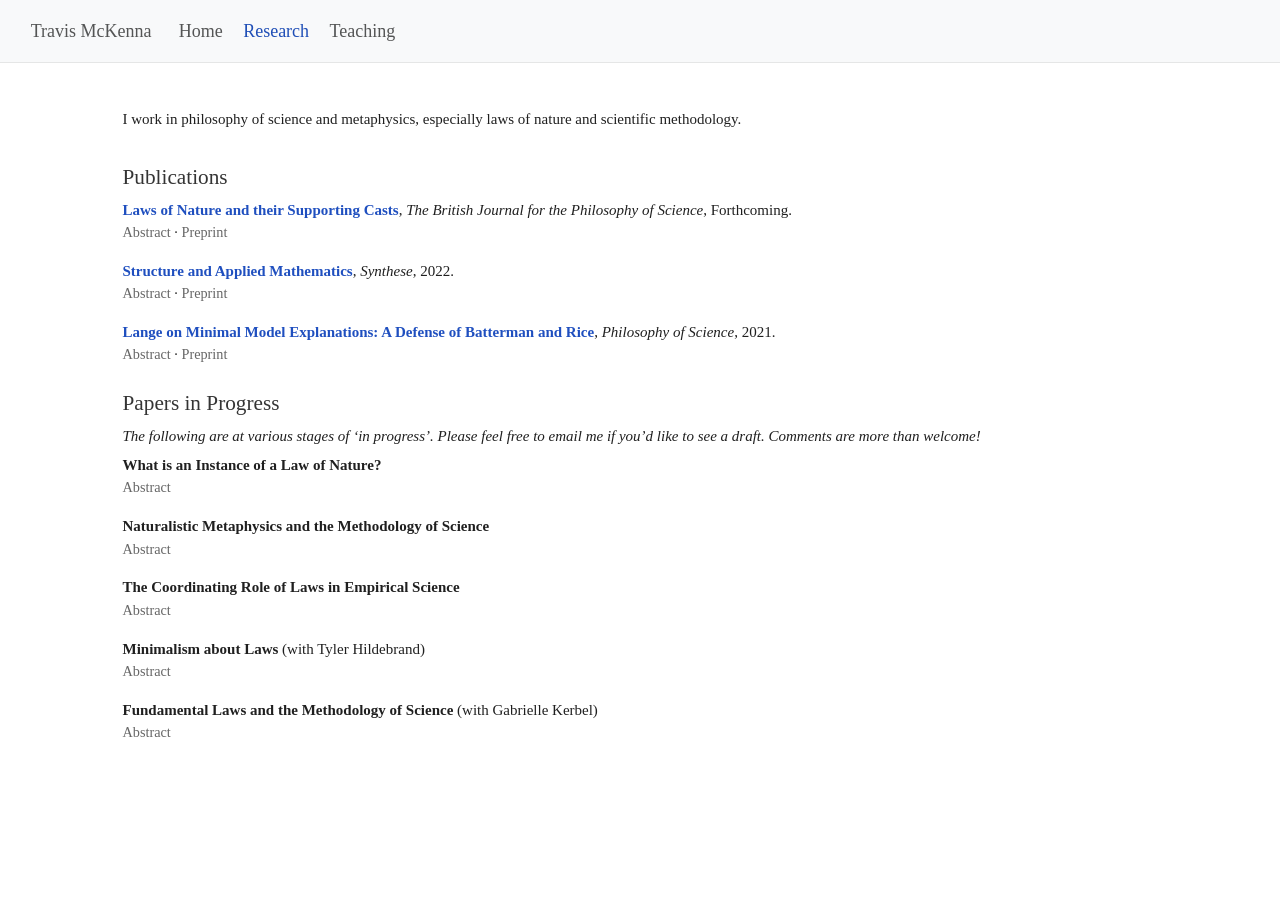
==== research.html @ 8fc80655 "Initial site" ====
<!DOCTYPE html>
<html xmlns="http://www.w3.org/1999/xhtml" lang="en" xml:lang="en"><head>

<meta charset="utf-8">
<meta name="generator" content="quarto-1.8.27">

<meta name="viewport" content="width=device-width, initial-scale=1.0, user-scalable=yes">


<title>research – Travis McKenna</title>
<style>
code{white-space: pre-wrap;}
span.smallcaps{font-variant: small-caps;}
div.columns{display: flex; gap: min(4vw, 1.5em);}
div.column{flex: auto; overflow-x: auto;}
div.hanging-indent{margin-left: 1.5em; text-indent: -1.5em;}
ul.task-list{list-style: none;}
ul.task-list li input[type="checkbox"] {
  width: 0.8em;
  margin: 0 0.8em 0.2em -1em; /* quarto-specific, see https://github.com/quarto-dev/quarto-cli/issues/4556 */ 
  vertical-align: middle;
}
</style>


<script src="site_libs/quarto-nav/quarto-nav.js"></script>
<script src="site_libs/quarto-nav/headroom.min.js"></script>
<script src="site_libs/clipboard/clipboard.min.js"></script>
<script src="site_libs/quarto-html/quarto.js" type="module"></script>
<script src="site_libs/quarto-html/tabsets/tabsets.js" type="module"></script>
<script src="site_libs/quarto-html/axe/axe-check.js" type="module"></script>
<script src="site_libs/quarto-html/popper.min.js"></script>
<script src="site_libs/quarto-html/tippy.umd.min.js"></script>
<script src="site_libs/quarto-html/anchor.min.js"></script>
<link href="site_libs/quarto-html/tippy.css" rel="stylesheet">
<link href="site_libs/quarto-html/quarto-syntax-highlighting-ed96de9b727972fe78a7b5d16c58bf87.css" rel="stylesheet" id="quarto-text-highlighting-styles">
<script src="site_libs/bootstrap/bootstrap.min.js"></script>
<link href="site_libs/bootstrap/bootstrap-icons.css" rel="stylesheet">
<link href="site_libs/bootstrap/bootstrap-61cd70adf5b8c1949b18c0fe842f1883.min.css" rel="stylesheet" append-hash="true" id="quarto-bootstrap" data-mode="light">
<script id="quarto-search-options" type="application/json">{
  "language": {
    "search-no-results-text": "No results",
    "search-matching-documents-text": "matching documents",
    "search-copy-link-title": "Copy link to search",
    "search-hide-matches-text": "Hide additional matches",
    "search-more-match-text": "more match in this document",
    "search-more-matches-text": "more matches in this document",
    "search-clear-button-title": "Clear",
    "search-text-placeholder": "",
    "search-detached-cancel-button-title": "Cancel",
    "search-submit-button-title": "Submit",
    "search-label": "Search"
  }
}</script>


<link rel="stylesheet" href="styles.css">
</head>

<body class="nav-fixed fullcontent quarto-light">

<div id="quarto-search-results"></div>
  <header id="quarto-header" class="headroom fixed-top">
    <nav class="navbar navbar-expand-lg " data-bs-theme="dark">
      <div class="navbar-container container-fluid">
      <div class="navbar-brand-container mx-auto">
    <a class="navbar-brand" href="./index.html">
    <span class="navbar-title">Travis McKenna</span>
    </a>
  </div>
          <button class="navbar-toggler" type="button" data-bs-toggle="collapse" data-bs-target="#navbarCollapse" aria-controls="navbarCollapse" role="menu" aria-expanded="false" aria-label="Toggle navigation" onclick="if (window.quartoToggleHeadroom) { window.quartoToggleHeadroom(); }">
  <span class="navbar-toggler-icon"></span>
</button>
          <div class="collapse navbar-collapse" id="navbarCollapse">
            <ul class="navbar-nav navbar-nav-scroll me-auto">
  <li class="nav-item">
    <a class="nav-link" href="./index.html"> 
<span class="menu-text">Home</span></a>
  </li>  
  <li class="nav-item">
    <a class="nav-link active" href="./research.html" aria-current="page"> 
<span class="menu-text">Research</span></a>
  </li>  
  <li class="nav-item">
    <a class="nav-link" href="./teaching.html"> 
<span class="menu-text">Teaching</span></a>
  </li>  
</ul>
          </div> <!-- /navcollapse -->
            <div class="quarto-navbar-tools">
</div>
      </div> <!-- /container-fluid -->
    </nav>
</header>
<!-- content -->
<div id="quarto-content" class="quarto-container page-columns page-rows-contents page-layout-article page-navbar">
<!-- sidebar -->
<!-- margin-sidebar -->
    
<!-- main -->
<main class="content" id="quarto-document-content"><header id="title-block-header" class="quarto-title-block"></header>




<p>I work in philosophy of science and metaphysics, especially laws of nature and scientific methodology.</p>
<section id="publications" class="level4">
<h4 class="anchored" data-anchor-id="publications">Publications</h4>
<div class="pub">
<p class="pub-main">
<a href="https://www.journals.uchicago.edu/doi/10.1086/725906"><strong>Laws of Nature and their Supporting Casts</strong></a>, <em>The British Journal for the Philosophy of Science</em>, Forthcoming.
</p>
<p class="pub-links">
<a href="#" class="abstract-toggle">Abstract</a> · <a href="files/McKenna Supporting Casts Preprint.pdf">Preprint</a>
</p>
<div class="abstract-content">
It is an underappreciated fact about scientific practice that laws are very often not capable of <em>doing</em> very much on their very own. Rather, in providing us with predictions and explanations they rely on a <em>supporting cast</em> of helpers – things like boundary conditions, material parameters, rigidity constraints, and so on. I argue that this fact spells serious trouble for <em>Pragmatic Humean</em> accounts that attempt to pick out laws by way of the explanatory or predictive roles they play in scientific practice.
</div>
</div>
<div class="pub">
<p class="pub-main">
<a href="https://link.springer.com/article/10.1007/s11229-022-03873-x"><strong>Structure and Applied Mathematics</strong></a>, <em>Synthese</em>, 2022.
</p>
<p class="pub-links">
<a href="#" class="abstract-toggle">Abstract</a> · <a href="files/McKenna Structure and Applied Mathematics Preprint.pdf">Preprint</a>
</p>
<div class="abstract-content">
<em>Mapping accounts</em> hold that the application of mathematics to real world systems involves setting up the right kind of <em>mapping</em> between mathematical and physical structures. I argue that this picture relies on a strong assumption: that the mathematics involved in any application can be neatly packaged into a single mathematical structure. Looking at the multiscale modelling of sea ice, I suggest that this assumption is often too simple – real applications often require stitching together very different bits of mathematics in ways that resist this kind of tidy representation.
</div>
</div>
<div class="pub">
<p class="pub-main">
<a href="https://www.cambridge.org/core/journals/philosophy-of-science/article/abs/lange-on-minimal-model-explanations-a-defense-of-batterman-and-rice/F60F7998F3078E3E3564D29F16DA6283"><strong>Lange on Minimal Model Explanations: A Defense of Batterman and Rice</strong></a>, <em>Philosophy of Science</em>, 2021.
</p>
<p class="pub-links">
<a href="#" class="abstract-toggle">Abstract</a> · <a href="files/McKenna Minimal Models Preprint.pdf">Preprint</a>
</p>
<div class="abstract-content">
<em>Minimal model explanations</em> are supposed to capture patterns of behaviour that show up across very different kinds of physical systems. Marc Lange has argued that this picture faces serious problems. I suggest that these objections miss their mark: they rest on treating minimal models as if they were aimed at explaining <em>particular systems</em>, rather than the <em>robust patterns</em> that cut across them.
</div>
</div>
</section>
<section id="papers-in-progress" class="level4">
<h4 class="anchored" data-anchor-id="papers-in-progress">Papers in Progress</h4>
<p>
<em> The following are at various stages of ‘in progress’. Please feel free to email me if you’d like to see a draft. Comments are more than welcome! </em>
</p>
<div class="pub wip">
<p class="pub-main">
<strong>What is an Instance of a Law of Nature?</strong>
</p>
<p class="pub-links">
<a href="#" class="abstract-toggle">Abstract</a>
</p>
<div class="abstract-content">
Philosophers commonly treat the relationship between <em>scientific laws</em> and the <em>systems to which they apply</em> on the model of that between a <em>generalisation</em> and its <em>instances</em>. I argue that this kind of idealised approach cannot sustain the kind of fine-grained, practice-sensitive picture that many contemporary philosophers hope for. The upshot is simple: if we want our theories of laws to shed light on the detailed workings of scientific practice, we must move beyond this idealisation.
</div>
</div>
<div class="pub wip">
<p class="pub-main">
<strong>Naturalistic Metaphysics and the Methodology of Science</strong>
</p>
<p class="pub-links">
<a href="#" class="abstract-toggle">Abstract</a>
</p>
<div class="abstract-content">
Nina Emery has recently argued that anyone who believes that metaphysical theories should not <em>conflict</em> with our best scientific theories should also think that metaphysicians should actively employ the <em>methodology</em> of contemporary science. That is, anyone who is a <em>content naturalist</em> must be a <em>methodological naturalist</em>. I explain why this argument does not work and hint at what this might teach us about the relationship between metaphysical and scientific theorising.
</div>
</div>
<div class="pub wip">
<p class="pub-main">
<strong>The Coordinating Role of Laws in Empirical Science</strong>
</p>
<p class="pub-links">
<a href="#" class="abstract-toggle">Abstract</a>
</p>
<div class="abstract-content">
In thinking about the role that laws play in scientific practice, most philosophers take for granted that laws should be treated as some kind or other of <em>generalisation</em>. I argue that this logic-inflected picture prevents us from noticing and making sense of some important and interesting features of the way that laws function in scientific practice. In its stead, I develop a picture that focusses on the role that laws play within the construction of <em>scientific models</em>.
</div>
</div>
<div class="pub wip">
<p class="pub-main">
<strong>Minimalism about Laws</strong> (with Tyler Hildebrand)
</p>
<p class="pub-links">
<a href="#" class="abstract-toggle">Abstract</a>
</p>
<div class="abstract-content">
Arguments based on scientific practice have become extremely common in the literature on laws of nature. It is not always clear, however, exactly how or why such arguments are supposed to work. We attempt to lay out some criteria for the success of such arguments and suggest that they are harder to satisfy than many may have realised. This leads us to a view that we call <em>Minimalism</em>.
</div>
</div>
<div class="pub wip">
<p class="pub-main">
<strong>Fundamental Laws and the Methodology of Science</strong> (with Gabrielle Kerbel)
</p>
<p class="pub-links">
<a href="#" class="abstract-toggle">Abstract</a>
</p>
<div class="abstract-content">
Metaphysicians often distinguish between <em>fundamental</em> and <em>non-fundamental</em> laws. In doing so, they often assume that such a distinction plays an important role in the methodology of science. We show that the notion of <em>fundamental law</em> that appears in scientific practice is highly non-uniform and messy. If metaphysicians want to make use of such a distinction, they must do more than simply gesture at the presence of such a distinction in the methodology of science.
</div>
</div>


</section>

</main> <!-- /main -->
<script>
document.addEventListener("DOMContentLoaded", function () {
  const toggles = document.querySelectorAll(".abstract-toggle, .course-toggle");

  toggles.forEach((toggle) => {
    toggle.addEventListener("click", function (e) {
      e.preventDefault();

      // Find the nearest container (.pub or .course), then find the content inside it
      const container = toggle.closest(".pub, .course");
      if (!container) return;

      const content = container.querySelector(".abstract-content, .course-content");
      if (!content) return;

      content.style.display =
        content.style.display === "none" || content.style.display === ""
          ? "block"
          : "none";
    });
  });
});
</script>
<script id="quarto-html-after-body" type="application/javascript">
  window.document.addEventListener("DOMContentLoaded", function (event) {
    const icon = "";
    const anchorJS = new window.AnchorJS();
    anchorJS.options = {
      placement: 'right',
      icon: icon
    };
    anchorJS.add('.anchored');
    const isCodeAnnotation = (el) => {
      for (const clz of el.classList) {
        if (clz.startsWith('code-annotation-')) {                     
          return true;
        }
      }
      return false;
    }
    const onCopySuccess = function(e) {
      // button target
      const button = e.trigger;
      // don't keep focus
      button.blur();
      // flash "checked"
      button.classList.add('code-copy-button-checked');
      var currentTitle = button.getAttribute("title");
      button.setAttribute("title", "Copied!");
      let tooltip;
      if (window.bootstrap) {
        button.setAttribute("data-bs-toggle", "tooltip");
        button.setAttribute("data-bs-placement", "left");
        button.setAttribute("data-bs-title", "Copied!");
        tooltip = new bootstrap.Tooltip(button, 
          { trigger: "manual", 
            customClass: "code-copy-button-tooltip",
            offset: [0, -8]});
        tooltip.show();    
      }
      setTimeout(function() {
        if (tooltip) {
          tooltip.hide();
          button.removeAttribute("data-bs-title");
          button.removeAttribute("data-bs-toggle");
          button.removeAttribute("data-bs-placement");
        }
        button.setAttribute("title", currentTitle);
        button.classList.remove('code-copy-button-checked');
      }, 1000);
      // clear code selection
      e.clearSelection();
    }
    const getTextToCopy = function(trigger) {
      const outerScaffold = trigger.parentElement.cloneNode(true);
      const codeEl = outerScaffold.querySelector('code');
      for (const childEl of codeEl.children) {
        if (isCodeAnnotation(childEl)) {
          childEl.remove();
        }
      }
      return codeEl.innerText;
    }
    const clipboard = new window.ClipboardJS('.code-copy-button:not([data-in-quarto-modal])', {
      text: getTextToCopy
    });
    clipboard.on('success', onCopySuccess);
    if (window.document.getElementById('quarto-embedded-source-code-modal')) {
      const clipboardModal = new window.ClipboardJS('.code-copy-button[data-in-quarto-modal]', {
        text: getTextToCopy,
        container: window.document.getElementById('quarto-embedded-source-code-modal')
      });
      clipboardModal.on('success', onCopySuccess);
    }
      var localhostRegex = new RegExp(/^(?:http|https):\/\/localhost\:?[0-9]*\//);
      var mailtoRegex = new RegExp(/^mailto:/);
        var filterRegex = new RegExp('/' + window.location.host + '/');
      var isInternal = (href) => {
          return filterRegex.test(href) || localhostRegex.test(href) || mailtoRegex.test(href);
      }
      // Inspect non-navigation links and adorn them if external
     var links = window.document.querySelectorAll('a[href]:not(.nav-link):not(.navbar-brand):not(.toc-action):not(.sidebar-link):not(.sidebar-item-toggle):not(.pagination-link):not(.no-external):not([aria-hidden]):not(.dropdown-item):not(.quarto-navigation-tool):not(.about-link)');
      for (var i=0; i<links.length; i++) {
        const link = links[i];
        if (!isInternal(link.href)) {
          // undo the damage that might have been done by quarto-nav.js in the case of
          // links that we want to consider external
          if (link.dataset.originalHref !== undefined) {
            link.href = link.dataset.originalHref;
          }
        }
      }
    function tippyHover(el, contentFn, onTriggerFn, onUntriggerFn) {
      const config = {
        allowHTML: true,
        maxWidth: 500,
        delay: 100,
        arrow: false,
        appendTo: function(el) {
            return el.parentElement;
        },
        interactive: true,
        interactiveBorder: 10,
        theme: 'quarto',
        placement: 'bottom-start',
      };
      if (contentFn) {
        config.content = contentFn;
      }
      if (onTriggerFn) {
        config.onTrigger = onTriggerFn;
      }
      if (onUntriggerFn) {
        config.onUntrigger = onUntriggerFn;
      }
      window.tippy(el, config); 
    }
    const noterefs = window.document.querySelectorAll('a[role="doc-noteref"]');
    for (var i=0; i<noterefs.length; i++) {
      const ref = noterefs[i];
      tippyHover(ref, function() {
        // use id or data attribute instead here
        let href = ref.getAttribute('data-footnote-href') || ref.getAttribute('href');
        try { href = new URL(href).hash; } catch {}
        const id = href.replace(/^#\/?/, "");
        const note = window.document.getElementById(id);
        if (note) {
          return note.innerHTML;
        } else {
          return "";
        }
      });
    }
    const xrefs = window.document.querySelectorAll('a.quarto-xref');
    const processXRef = (id, note) => {
      // Strip column container classes
      const stripColumnClz = (el) => {
        el.classList.remove("page-full", "page-columns");
        if (el.children) {
          for (const child of el.children) {
            stripColumnClz(child);
          }
        }
      }
      stripColumnClz(note)
      if (id === null || id.startsWith('sec-')) {
        // Special case sections, only their first couple elements
        const container = document.createElement("div");
        if (note.children && note.children.length > 2) {
          container.appendChild(note.children[0].cloneNode(true));
          for (let i = 1; i < note.children.length; i++) {
            const child = note.children[i];
            if (child.tagName === "P" && child.innerText === "") {
              continue;
            } else {
              container.appendChild(child.cloneNode(true));
              break;
            }
          }
          if (window.Quarto?.typesetMath) {
            window.Quarto.typesetMath(container);
          }
          return container.innerHTML
        } else {
          if (window.Quarto?.typesetMath) {
            window.Quarto.typesetMath(note);
          }
          return note.innerHTML;
        }
      } else {
        // Remove any anchor links if they are present
        const anchorLink = note.querySelector('a.anchorjs-link');
        if (anchorLink) {
          anchorLink.remove();
        }
        if (window.Quarto?.typesetMath) {
          window.Quarto.typesetMath(note);
        }
        if (note.classList.contains("callout")) {
          return note.outerHTML;
        } else {
          return note.innerHTML;
        }
      }
    }
    for (var i=0; i<xrefs.length; i++) {
      const xref = xrefs[i];
      tippyHover(xref, undefined, function(instance) {
        instance.disable();
        let url = xref.getAttribute('href');
        let hash = undefined; 
        if (url.startsWith('#')) {
          hash = url;
        } else {
          try { hash = new URL(url).hash; } catch {}
        }
        if (hash) {
          const id = hash.replace(/^#\/?/, "");
          const note = window.document.getElementById(id);
          if (note !== null) {
            try {
              const html = processXRef(id, note.cloneNode(true));
              instance.setContent(html);
            } finally {
              instance.enable();
              instance.show();
            }
          } else {
            // See if we can fetch this
            fetch(url.split('#')[0])
            .then(res => res.text())
            .then(html => {
              const parser = new DOMParser();
              const htmlDoc = parser.parseFromString(html, "text/html");
              const note = htmlDoc.getElementById(id);
              if (note !== null) {
                const html = processXRef(id, note);
                instance.setContent(html);
              } 
            }).finally(() => {
              instance.enable();
              instance.show();
            });
          }
        } else {
          // See if we can fetch a full url (with no hash to target)
          // This is a special case and we should probably do some content thinning / targeting
          fetch(url)
          .then(res => res.text())
          .then(html => {
            const parser = new DOMParser();
            const htmlDoc = parser.parseFromString(html, "text/html");
            const note = htmlDoc.querySelector('main.content');
            if (note !== null) {
              // This should only happen for chapter cross references
              // (since there is no id in the URL)
              // remove the first header
              if (note.children.length > 0 && note.children[0].tagName === "HEADER") {
                note.children[0].remove();
              }
              const html = processXRef(null, note);
              instance.setContent(html);
            } 
          }).finally(() => {
            instance.enable();
            instance.show();
          });
        }
      }, function(instance) {
      });
    }
        let selectedAnnoteEl;
        const selectorForAnnotation = ( cell, annotation) => {
          let cellAttr = 'data-code-cell="' + cell + '"';
          let lineAttr = 'data-code-annotation="' +  annotation + '"';
          const selector = 'span[' + cellAttr + '][' + lineAttr + ']';
          return selector;
        }
        const selectCodeLines = (annoteEl) => {
          const doc = window.document;
          const targetCell = annoteEl.getAttribute("data-target-cell");
          const targetAnnotation = annoteEl.getAttribute("data-target-annotation");
          const annoteSpan = window.document.querySelector(selectorForAnnotation(targetCell, targetAnnotation));
          const lines = annoteSpan.getAttribute("data-code-lines").split(",");
          const lineIds = lines.map((line) => {
            return targetCell + "-" + line;
          })
          let top = null;
          let height = null;
          let parent = null;
          if (lineIds.length > 0) {
              //compute the position of the single el (top and bottom and make a div)
              const el = window.document.getElementById(lineIds[0]);
              top = el.offsetTop;
              height = el.offsetHeight;
              parent = el.parentElement.parentElement;
            if (lineIds.length > 1) {
              const lastEl = window.document.getElementById(lineIds[lineIds.length - 1]);
              const bottom = lastEl.offsetTop + lastEl.offsetHeight;
              height = bottom - top;
            }
            if (top !== null && height !== null && parent !== null) {
              // cook up a div (if necessary) and position it 
              let div = window.document.getElementById("code-annotation-line-highlight");
              if (div === null) {
                div = window.document.createElement("div");
                div.setAttribute("id", "code-annotation-line-highlight");
                div.style.position = 'absolute';
                parent.appendChild(div);
              }
              div.style.top = top - 2 + "px";
              div.style.height = height + 4 + "px";
              div.style.left = 0;
              let gutterDiv = window.document.getElementById("code-annotation-line-highlight-gutter");
              if (gutterDiv === null) {
                gutterDiv = window.document.createElement("div");
                gutterDiv.setAttribute("id", "code-annotation-line-highlight-gutter");
                gutterDiv.style.position = 'absolute';
                const codeCell = window.document.getElementById(targetCell);
                const gutter = codeCell.querySelector('.code-annotation-gutter');
                gutter.appendChild(gutterDiv);
              }
              gutterDiv.style.top = top - 2 + "px";
              gutterDiv.style.height = height + 4 + "px";
            }
            selectedAnnoteEl = annoteEl;
          }
        };
        const unselectCodeLines = () => {
          const elementsIds = ["code-annotation-line-highlight", "code-annotation-line-highlight-gutter"];
          elementsIds.forEach((elId) => {
            const div = window.document.getElementById(elId);
            if (div) {
              div.remove();
            }
          });
          selectedAnnoteEl = undefined;
        };
          // Handle positioning of the toggle
      window.addEventListener(
        "resize",
        throttle(() => {
          elRect = undefined;
          if (selectedAnnoteEl) {
            selectCodeLines(selectedAnnoteEl);
          }
        }, 10)
      );
      function throttle(fn, ms) {
      let throttle = false;
      let timer;
        return (...args) => {
          if(!throttle) { // first call gets through
              fn.apply(this, args);
              throttle = true;
          } else { // all the others get throttled
              if(timer) clearTimeout(timer); // cancel #2
              timer = setTimeout(() => {
                fn.apply(this, args);
                timer = throttle = false;
              }, ms);
          }
        };
      }
        // Attach click handler to the DT
        const annoteDls = window.document.querySelectorAll('dt[data-target-cell]');
        for (const annoteDlNode of annoteDls) {
          annoteDlNode.addEventListener('click', (event) => {
            const clickedEl = event.target;
            if (clickedEl !== selectedAnnoteEl) {
              unselectCodeLines();
              const activeEl = window.document.querySelector('dt[data-target-cell].code-annotation-active');
              if (activeEl) {
                activeEl.classList.remove('code-annotation-active');
              }
              selectCodeLines(clickedEl);
              clickedEl.classList.add('code-annotation-active');
            } else {
              // Unselect the line
              unselectCodeLines();
              clickedEl.classList.remove('code-annotation-active');
            }
          });
        }
    const findCites = (el) => {
      const parentEl = el.parentElement;
      if (parentEl) {
        const cites = parentEl.dataset.cites;
        if (cites) {
          return {
            el,
            cites: cites.split(' ')
          };
        } else {
          return findCites(el.parentElement)
        }
      } else {
        return undefined;
      }
    };
    var bibliorefs = window.document.querySelectorAll('a[role="doc-biblioref"]');
    for (var i=0; i<bibliorefs.length; i++) {
      const ref = bibliorefs[i];
      const citeInfo = findCites(ref);
      if (citeInfo) {
        tippyHover(citeInfo.el, function() {
          var popup = window.document.createElement('div');
          citeInfo.cites.forEach(function(cite) {
            var citeDiv = window.document.createElement('div');
            citeDiv.classList.add('hanging-indent');
            citeDiv.classList.add('csl-entry');
            var biblioDiv = window.document.getElementById('ref-' + cite);
            if (biblioDiv) {
              citeDiv.innerHTML = biblioDiv.innerHTML;
            }
            popup.appendChild(citeDiv);
          });
          return popup.innerHTML;
        });
      }
    }
  });
  </script>
</div> <!-- /content -->




</body></html>
---- site_libs/quarto-html/tippy.css ----
.tippy-box[data-animation=fade][data-state=hidden]{opacity:0}[data-tippy-root]{max-width:calc(100vw - 10px)}.tippy-box{position:relative;background-color:#333;color:#fff;border-radius:4px;font-size:14px;line-height:1.4;white-space:normal;outline:0;transition-property:transform,visibility,opacity}.tippy-box[data-placement^=top]>.tippy-arrow{bottom:0}.tippy-box[data-placement^=top]>.tippy-arrow:before{bottom:-7px;left:0;border-width:8px 8px 0;border-top-color:initial;transform-origin:center top}.tippy-box[data-placement^=bottom]>.tippy-arrow{top:0}.tippy-box[data-placement^=bottom]>.tippy-arrow:before{top:-7px;left:0;border-width:0 8px 8px;border-bottom-color:initial;transform-origin:center bottom}.tippy-box[data-placement^=left]>.tippy-arrow{right:0}.tippy-box[data-placement^=left]>.tippy-arrow:before{border-width:8px 0 8px 8px;border-left-color:initial;right:-7px;transform-origin:center left}.tippy-box[data-placement^=right]>.tippy-arrow{left:0}.tippy-box[data-placement^=right]>.tippy-arrow:before{left:-7px;border-width:8px 8px 8px 0;border-right-color:initial;transform-origin:center right}.tippy-box[data-inertia][data-state=visible]{transition-timing-function:cubic-bezier(.54,1.5,.38,1.11)}.tippy-arrow{width:16px;height:16px;color:#333}.tippy-arrow:before{content:"";position:absolute;border-color:transparent;border-style:solid}.tippy-content{position:relative;padding:5px 9px;z-index:1}
---- site_libs/quarto-html/quarto-syntax-highlighting-ed96de9b727972fe78a7b5d16c58bf87.css ----
/* quarto syntax highlight colors */
:root {
  --quarto-hl-ot-color: #003B4F;
  --quarto-hl-at-color: #657422;
  --quarto-hl-ss-color: #20794D;
  --quarto-hl-an-color: #5E5E5E;
  --quarto-hl-fu-color: #4758AB;
  --quarto-hl-st-color: #20794D;
  --quarto-hl-cf-color: #003B4F;
  --quarto-hl-op-color: #5E5E5E;
  --quarto-hl-er-color: #AD0000;
  --quarto-hl-bn-color: #AD0000;
  --quarto-hl-al-color: #AD0000;
  --quarto-hl-va-color: #111111;
  --quarto-hl-bu-color: inherit;
  --quarto-hl-ex-color: inherit;
  --quarto-hl-pp-color: #AD0000;
  --quarto-hl-in-color: #5E5E5E;
  --quarto-hl-vs-color: #20794D;
  --quarto-hl-wa-color: #5E5E5E;
  --quarto-hl-do-color: #5E5E5E;
  --quarto-hl-im-color: #00769E;
  --quarto-hl-ch-color: #20794D;
  --quarto-hl-dt-color: #AD0000;
  --quarto-hl-fl-color: #AD0000;
  --quarto-hl-co-color: #5E5E5E;
  --quarto-hl-cv-color: #5E5E5E;
  --quarto-hl-cn-color: #8f5902;
  --quarto-hl-sc-color: #5E5E5E;
  --quarto-hl-dv-color: #AD0000;
  --quarto-hl-kw-color: #003B4F;
}

/* other quarto variables */
:root {
  --quarto-font-monospace: SFMono-Regular, Menlo, Monaco, Consolas, "Liberation Mono", "Courier New", monospace;
}

/* syntax highlight based on Pandoc's rules */
pre > code.sourceCode > span {
  color: #003B4F;
}

code.sourceCode > span {
  color: #003B4F;
}

div.sourceCode,
div.sourceCode pre.sourceCode {
  color: #003B4F;
}

/* Normal */
code span {
  color: #003B4F;
}

/* Alert */
code span.al {
  color: #AD0000;
  font-style: inherit;
}

/* Annotation */
code span.an {
  color: #5E5E5E;
  font-style: inherit;
}

/* Attribute */
code span.at {
  color: #657422;
  font-style: inherit;
}

/* BaseN */
code span.bn {
  color: #AD0000;
  font-style: inherit;
}

/* BuiltIn */
code span.bu {
  font-style: inherit;
}

/* ControlFlow */
code span.cf {
  color: #003B4F;
  font-weight: bold;
  font-style: inherit;
}

/* Char */
code span.ch {
  color: #20794D;
  font-style: inherit;
}

/* Constant */
code span.cn {
  color: #8f5902;
  font-style: inherit;
}

/* Comment */
code span.co {
  color: #5E5E5E;
  font-style: inherit;
}

/* CommentVar */
code span.cv {
  color: #5E5E5E;
  font-style: italic;
}

/* Documentation */
code span.do {
  color: #5E5E5E;
  font-style: italic;
}

/* DataType */
code span.dt {
  color: #AD0000;
  font-style: inherit;
}

/* DecVal */
code span.dv {
  color: #AD0000;
  font-style: inherit;
}

/* Error */
code span.er {
  color: #AD0000;
  font-style: inherit;
}

/* Extension */
code span.ex {
  font-style: inherit;
}

/* Float */
code span.fl {
  color: #AD0000;
  font-style: inherit;
}

/* Function */
code span.fu {
  color: #4758AB;
  font-style: inherit;
}

/* Import */
code span.im {
  color: #00769E;
  font-style: inherit;
}

/* Information */
code span.in {
  color: #5E5E5E;
  font-style: inherit;
}

/* Keyword */
code span.kw {
  color: #003B4F;
  font-weight: bold;
  font-style: inherit;
}

/* Operator */
code span.op {
  color: #5E5E5E;
  font-style: inherit;
}

/* Other */
code span.ot {
  color: #003B4F;
  font-style: inherit;
}

/* Preprocessor */
code span.pp {
  color: #AD0000;
  font-style: inherit;
}

/* SpecialChar */
code span.sc {
  color: #5E5E5E;
  font-style: inherit;
}

/* SpecialString */
code span.ss {
  color: #20794D;
  font-style: inherit;
}

/* String */
code span.st {
  color: #20794D;
  font-style: inherit;
}

/* Variable */
code span.va {
  color: #111111;
  font-style: inherit;
}

/* VerbatimString */
code span.vs {
  color: #20794D;
  font-style: inherit;
}

/* Warning */
code span.wa {
  color: #5E5E5E;
  font-style: italic;
}

.prevent-inlining {
  content: "</";
}

/*# sourceMappingURL=0920dd6d7437995b8cdf7429764427b1.css.map */
---- styles.css ----
/* Quarto/Bootstrap container width override */
#quarto-content .container,
#quarto-content .container-fluid,
#quarto-content .page-columns {
  max-width: 1100px !important;
}

/* --- Typography: make it feel academic, not template-y --- */
:root {
  --serif: "Iowan Old Style", "Palatino Linotype", Palatino, "Book Antiqua",
           "Times New Roman", Times, serif;
  --sans: -apple-system, BlinkMacSystemFont, "Segoe UI", Roboto, Arial, sans-serif;
}

.home-hero .column:last-child {
  max-width: 700px;   /* sweet spot: 600–680 */
}

.home-hero .column:last-child p {
  margin-bottom: 1.2em;   /* try 1.1–1.3em */
}

.pub {
  margin-bottom: 1.1em;
}

.pub-main {
  margin-bottom: 0.05em;
}

.pub-links {
  margin-top: 0;
  margin-bottom: 0.8em;
  font-size: 0.95em;
}

.pub-links a {
  color: #666;
}



.home-hero .column:last-child p {
  text-align: justify;
  text-justify: inter-word;

  hyphens: auto;
  -webkit-hyphens: auto;
  -ms-hyphens: auto;
}

.home-links {
  font-size: 0.95em;
  margin-bottom: 1.4rem;
  color: rgba(0,0,0,0.70);
}

.home-links a {
  color: inherit;
  text-decoration: underline;
  text-decoration-color: rgba(0,0,0,0.35);
}
.home-links a:hover {
  text-decoration-color: rgba(0,0,0,0.65);
}

/* --- Calmer typography --- */
body {
  font-family: var(--serif) !important;
  font-size: 15px;          /* was 18; try 16–17 */
  line-height: 1.5;
  color: rgba(0,0,0,0.88);
}

p {
  margin: 0 0 1.20rem 0;    /* paragraph spacing */
}

a {
  color: #1f4fbf;
  text-decoration: none;
}
a:hover {
  text-decoration: underline;
  text-underline-offset: 2px;
}

h1, h2, h3 {
  font-family: var(--serif) !important;
  letter-spacing: -0.01em;
}

/* --- Homepage hero layout tweaks --- */
.home-hero .columns {
  column-gap: 1.2rem;
  align-items: start;
}

/* Reduce the left padding so the image sits more left */
.home-hero {
  margin-top: 0.5rem;
}

.home-hero .headshot {
  transform: translateX(-40px);
}

/* This targets Quarto's content wrapper padding on the homepage only */
.home-hero {
  position: relative;
}

/* Headshot styling */
.headshot {
  width: 100%;
  border-radius: 14px;
  border: 1px solid rgba(0,0,0,0.15);
  display: block;
  margin-top: 0.15rem;
}

.abstract-toggle {
  color: inherit;
  text-decoration: none;
  cursor: pointer;
}

.abstract-toggle:hover {
  text-decoration: underline;
}

.abstract-content {
  display: none;              /* keep hidden by default */
  white-space: normal;
  font-family: inherit;
  font-size: 0.95em;
  line-height: 1.5;
  color: #444;
  margin-top: 0.4em;
  margin-left: 0.2em;
}


/* Slight spacing between entries */
p {
  margin-bottom: 0.4rem;
}

/* --- Navbar: quieter, more academic --- */
.navbar, .navbar a, .navbar-brand {
  font-family: var(--serif) !important;
  font-size: 18px;
}

.navbar {
  border-bottom: 1px solid rgba(0,0,0,0.08);
}

.anchorjs-link {
  display: none !important;
}


/* Only affect headings on the teaching page */
.teaching-page h4 {
  margin-top: 4.0rem;
  margin-bottom: 0.6rem;
}

/* Optional: first one tighter */
.teaching-page h4:first-of-type {
  margin-top: 1.2rem;
}

.teaching-page .pub {
  margin-bottom: 1rem;
}

.teaching-page .pub-links {
  font-size: 0.95em;
  opacity: 0.75;
}

.teaching-page h4 {
  padding-top: 0.8rem;
  border-top: 1px solid rgba(0,0,0,0.08);
}

.teaching-page h4:first-of-type {
  border-top: none;
  padding-top: 0;
}

.teaching-page .pub-main {
  font-weight: 500;
}

.teaching-page h4.inst-ncsu{
  margin-top: 1rem;      /* keeps your section spacing */
  margin-bottom: 0.8rem;
}

.teaching-page h4.inst-caltech,
.teaching-page h4.inst-pitt{
  margin-top: 3rem;      /* keeps your section spacing */
  margin-bottom: 0.8rem;
}

/* NC State (red) */
.teaching-page h4.inst-ncsu{
  color: #CC0000;
}

/* Caltech (orange) */
.teaching-page h4.inst-caltech{
  color: #E07A00;
}

/* Pittsburgh (blue) */
.teaching-page h4.inst-pitt{
  color: #1E4FA3;
}
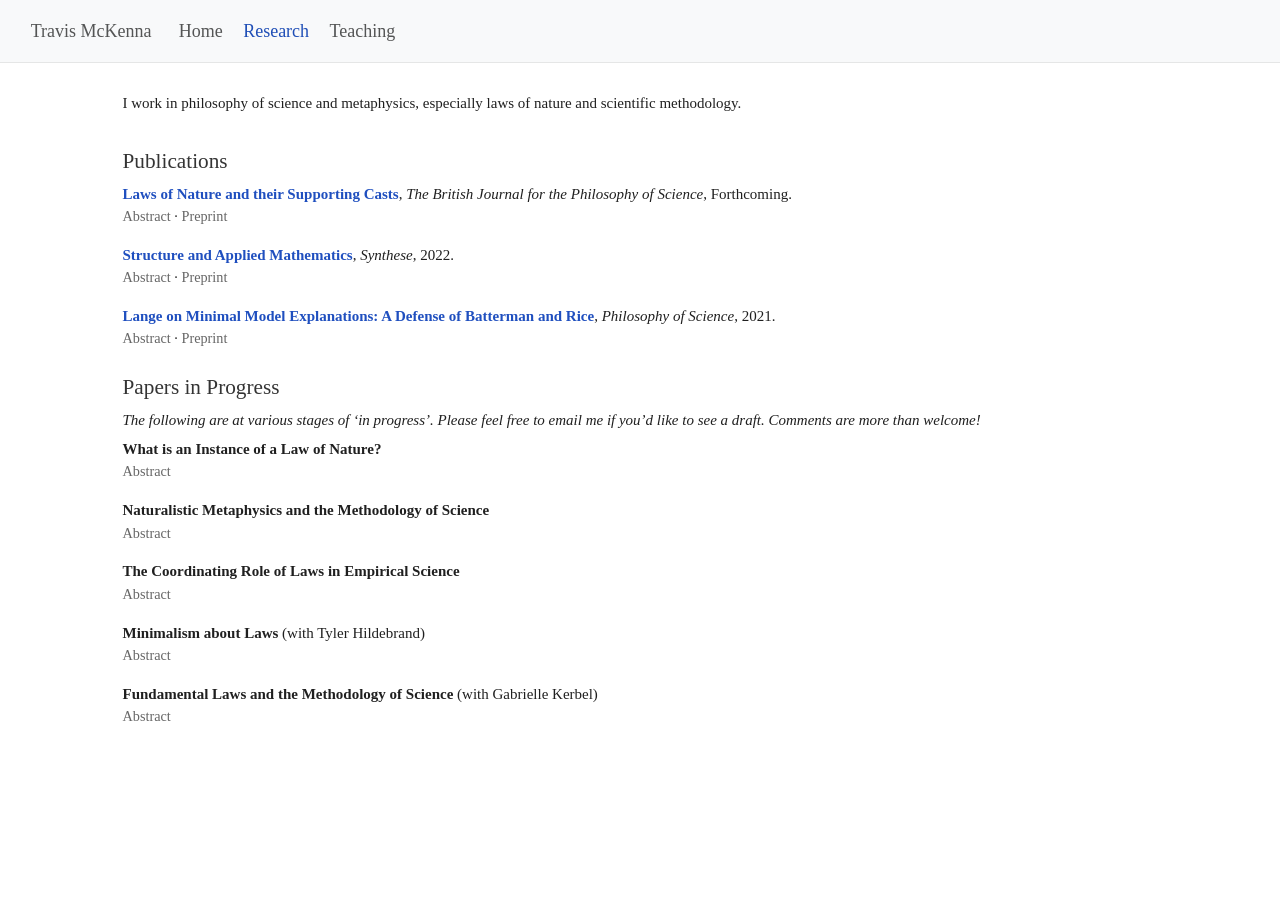
==== commit 22c65993: "Updates to Website" ====
--- a/research.html
+++ b/research.html
@@ -7,7 +7,7 @@
 <meta name="viewport" content="width=device-width, initial-scale=1.0, user-scalable=yes">
 
 
-<title>research – Travis McKenna</title>
+<title>Research | Travis McKenna – Travis McKenna</title>
 <style>
 code{white-space: pre-wrap;}
 span.smallcaps{font-variant: small-caps;}
@@ -25,6 +25,7 @@
 
 <script src="site_libs/quarto-nav/quarto-nav.js"></script>
 <script src="site_libs/quarto-nav/headroom.min.js"></script>
+<link href="./favicon.ico" rel="icon">
 <script src="site_libs/clipboard/clipboard.min.js"></script>
 <script src="site_libs/quarto-html/quarto.js" type="module"></script>
 <script src="site_libs/quarto-html/tabsets/tabsets.js" type="module"></script>
@@ -98,9 +99,25 @@
 <!-- margin-sidebar -->
     
 <!-- main -->
-<main class="content" id="quarto-document-content"><header id="title-block-header" class="quarto-title-block"></header>
-
-
+<main class="content" id="quarto-document-content">
+
+<header id="title-block-header" class="quarto-title-block default">
+<div class="quarto-title">
+<h1 class="title">Research | Travis McKenna</h1>
+</div>
+
+
+
+<div class="quarto-title-meta">
+
+    
+  
+    
+  </div>
+  
+
+
+</header>
 
 
 <p>I work in philosophy of science and metaphysics, especially laws of nature and scientific methodology.</p>
--- a/styles.css
+++ b/styles.css
@@ -3,6 +3,10 @@
 #quarto-content .container-fluid,
 #quarto-content .page-columns {
   max-width: 1100px !important;
+}
+
+.quarto-title-block {
+  display: none;
 }
 
 /* --- Typography: make it feel academic, not template-y --- */
